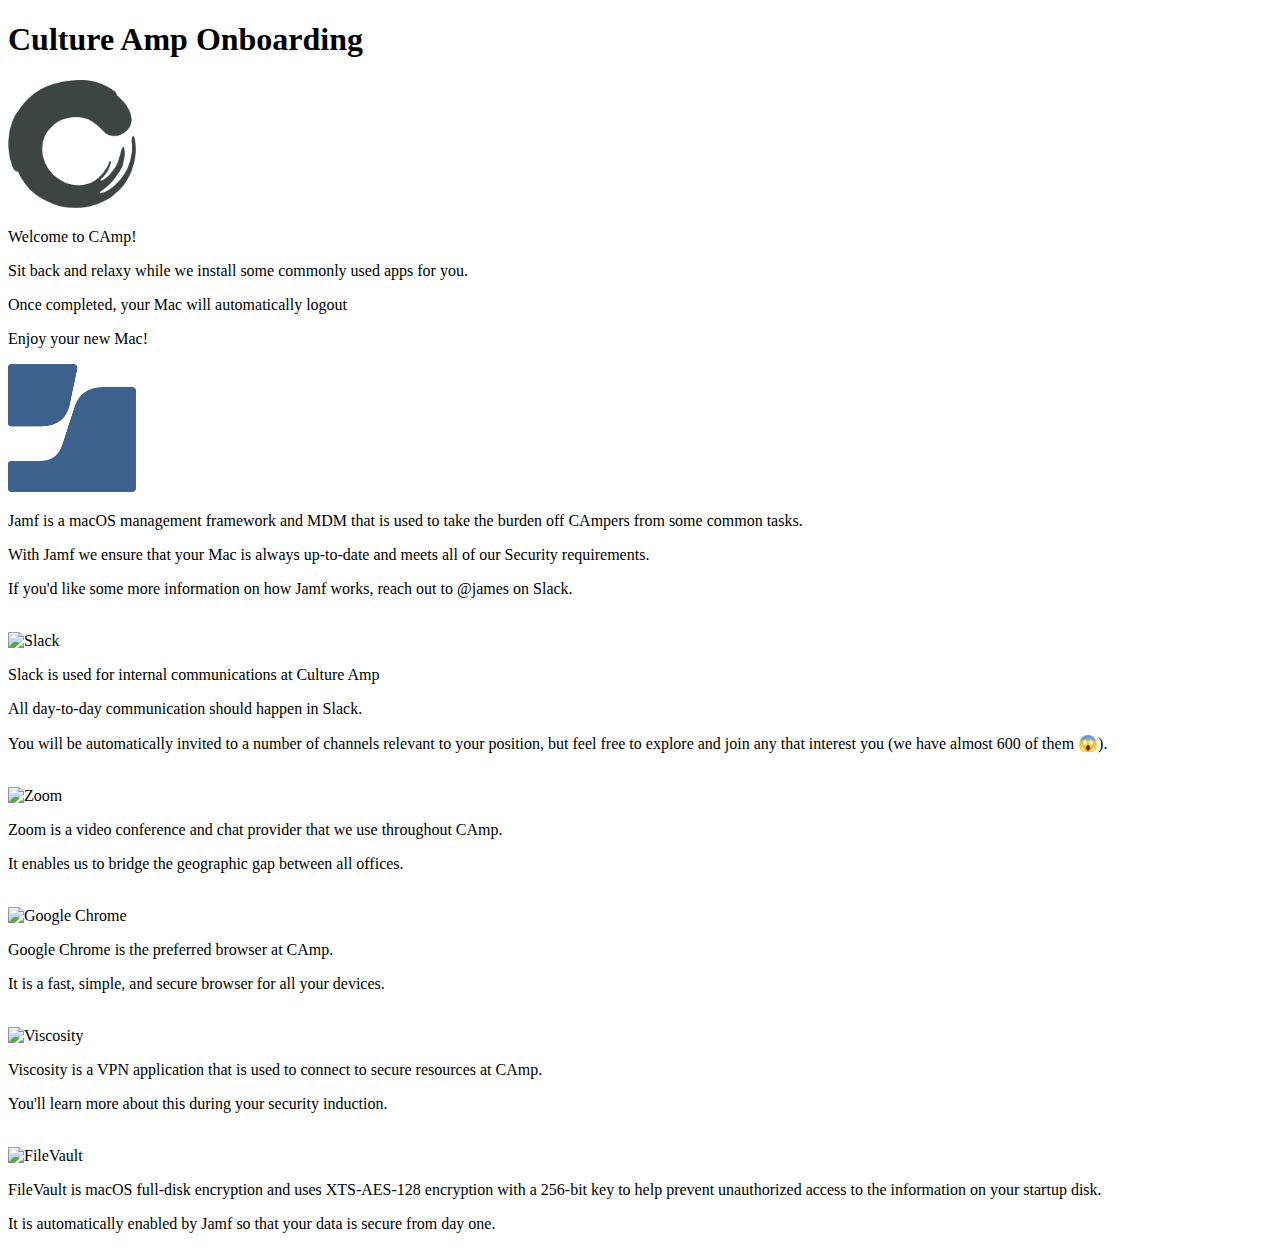
==== ROOT/Library/Application Support/SplashBuddy/presentation.bundle/Base.lproj/index.html @ 5cfcba08 "Improved messaging - Added information to each of the about screens - Added some new icons" ====
<!DOCTYPE html PUBLIC "-//W3C//DTD XHTML 1.1//EN" "http://www.w3.org/TR/xhtml11/DTD/xhtml11.dtd">
	<head>
		<title>Culture Amp Setup</title>
		<meta http-equiv="Content-Type" content="text/html; charset=UTF-8" />
		<link rel="stylesheet" href="styles.css">
		<link rel="stylesheet" type="text/css" href="slick/slick.css"/>
		<link rel="stylesheet" type="text/css" href="slick/slick-theme.css"/>
		<script src="jquery-3.2.1.min.js"></script>
		<style>
		img {
    margin-left: auto;
    margin-right: auto;
    width: 8em
		}
		</style>
	</head>

	<body>
		<p>
		<h1>Culture Amp Onboarding</h1>
		<div class="content">
			<div class="carousel">
  			<div>
					<img src="enso-charcoal.png" alt="Enso" style="width:128px;height:128px;">
					<br>
					<p>Welcome to CAmp!
					<p>Sit back and relaxy while we install some commonly used apps for you.
  				<p>Once completed, your Mac will automatically logout
  				<p>Enjoy your new Mac!
				</div>
				<div>
					<img src="Jamf.png" alt="Jamf" style="width:128px;height:128px;">
					<br>
					<p>Jamf is a macOS management framework and MDM that is used to take the burden off CAmpers from some common tasks.
					<p>With Jamf we ensure that your Mac is always up-to-date and meets all of our Security requirements.
					<p>If you'd like some more information on how Jamf works, reach out to @james on Slack.
				</div>
				<div>
					<br>
					<img src="Slack.png" alt="Slack" style="width:128px;height:128px;">
					<br>
					<p>Slack is used for internal communications at Culture Amp
					<p>All day-to-day communication should happen in Slack.
					<p>You will be automatically invited to a number of channels relevant to your position, but feel free to explore and join any that interest you (we have almost 600 of them 😱).

				</div>
				<div>
					<br>
					<img src="Zoom.png" alt="Zoom" style="width:128px;height:128px;">
					<br>
					<p>Zoom is a video conference and chat provider that we use throughout CAmp.
					<p>It enables us to bridge the geographic gap between all offices.
				</div>
				<div>
					<br>
					<img src="Chrome.png" alt="Google Chrome" style="width:128px;height:128px;">
					<br>
					<p>Google Chrome is the preferred browser at CAmp.
					<p>It is a fast, simple, and secure browser for all your devices.
				</div>
				<div>
					<br>
					<img src="Viscosity.png" alt="Viscosity" style="width:128px;height:128px;">
					<br>
					<p>Viscosity is a VPN application that is used to connect to secure resources at CAmp.
					<p>You'll learn more about this during your security induction.
				</div>
				<div>
					<br>
					<img src="FileVault.png" alt="FileVault" style="width:128px;height:128px;">
					<br>
					<p>FileVault is macOS full-disk encryption and uses XTS-AES-128 encryption with a 256-bit key to help prevent unauthorized access to the information on your startup disk.
					<p>It is automatically enabled by Jamf so that your data is secure from day one.
				</div>
			</div>
		</div>



			<script type="text/javascript" src="slick/slick.min.js"></script>

			<script type="text/javascript">
	    $(document).ready(function(){
	      $('.carousel').slick({
					slidesToScroll: 1,
 					autoplay: true,
 					autoplaySpeed: 10000,
					arrows: false,
					dots: true,
					draggable: false
	      });
	    });
	  </script>

	</body>
</html>
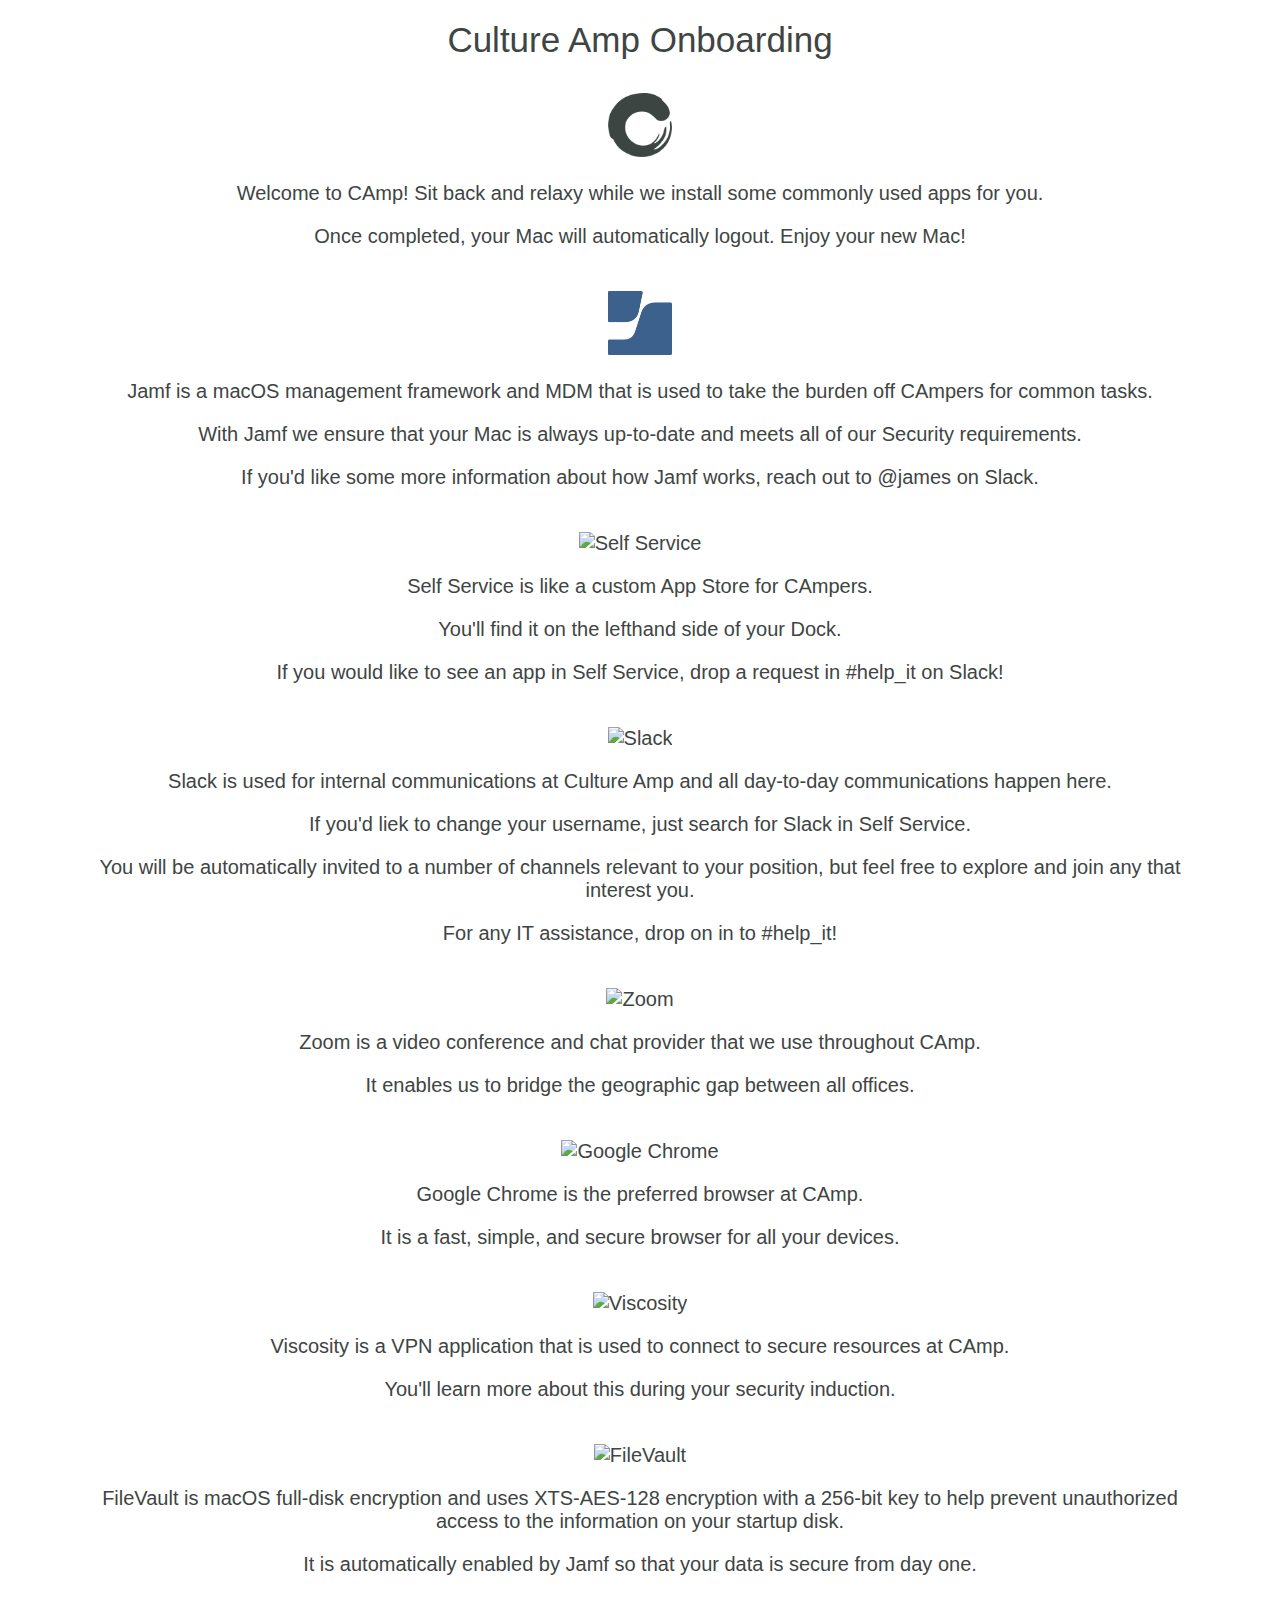
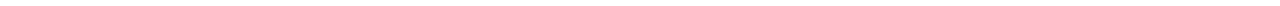
==== commit 3586171a: "Updates to Self Service messaging" ====
--- a/ROOT/Library/Application Support/SplashBuddy/presentation.bundle/Base.lproj/index.html
+++ b/ROOT/Library/Application Support/SplashBuddy/presentation.bundle/Base.lproj/index.html
@@ -6,13 +6,6 @@
 		<link rel="stylesheet" type="text/css" href="slick/slick.css"/>
 		<link rel="stylesheet" type="text/css" href="slick/slick-theme.css"/>
 		<script src="jquery-3.2.1.min.js"></script>
-		<style>
-		img {
-    margin-left: auto;
-    margin-right: auto;
-    width: 8em
-		}
-		</style>
 	</head>
 
 	<body>
@@ -21,53 +14,61 @@
 		<div class="content">
 			<div class="carousel">
   			<div>
-					<img src="enso-charcoal.png" alt="Enso" style="width:128px;height:128px;">
 					<br>
-					<p>Welcome to CAmp!
-					<p>Sit back and relaxy while we install some commonly used apps for you.
-  				<p>Once completed, your Mac will automatically logout
-  				<p>Enjoy your new Mac!
-				</div>
-				<div>
-					<img src="Jamf.png" alt="Jamf" style="width:128px;height:128px;">
+					<img src="enso-charcoal.png" alt="Enso" style="width:64px;height:64px;">
 					<br>
-					<p>Jamf is a macOS management framework and MDM that is used to take the burden off CAmpers from some common tasks.
-					<p>With Jamf we ensure that your Mac is always up-to-date and meets all of our Security requirements.
-					<p>If you'd like some more information on how Jamf works, reach out to @james on Slack.
+					<p>Welcome to CAmp! Sit back and relaxy while we install some commonly used apps for you.
+  				<p>Once completed, your Mac will automatically logout. Enjoy your new Mac!
 				</div>
 				<div>
 					<br>
-					<img src="Slack.png" alt="Slack" style="width:128px;height:128px;">
+					<img src="Jamf.png" alt="Jamf" style="width:64px;height:64px;">
 					<br>
-					<p>Slack is used for internal communications at Culture Amp
-					<p>All day-to-day communication should happen in Slack.
-					<p>You will be automatically invited to a number of channels relevant to your position, but feel free to explore and join any that interest you (we have almost 600 of them 😱).
-
+					<p>Jamf is a macOS management framework and MDM that is used to take the burden off CAmpers for common tasks.
+					<p>With Jamf we ensure that your Mac is always up-to-date and meets all of our Security requirements.
+					<p>If you'd like some more information about how Jamf works, reach out to @james on Slack.
 				</div>
 				<div>
 					<br>
-					<img src="Zoom.png" alt="Zoom" style="width:128px;height:128px;">
+					<img src="Self Service.png" alt="Self Service" style="width:64px;height:64px;">
+					<br>
+					<p>Self Service is like a custom App Store for CAmpers.
+					<p>You'll find it on the lefthand side of your Dock.
+					<p>If you would like to see an app in Self Service, drop a request in #help_it on Slack!
+				</div>
+				<div>
+					<br>
+					<img src="Slack.png" alt="Slack" style="width:64px;height:64px;">
+					<br>
+					<p>Slack is used for internal communications at Culture Amp and all day-to-day communications happen here.
+					<p>If you'd liek to change your username, just search for Slack in Self Service.
+					<p>You will be automatically invited to a number of channels relevant to your position, but feel free to explore and join any that interest you.
+					<p>For any IT assistance, drop on in to #help_it!
+				</div>
+				<div>
+					<br>
+					<img src="Zoom.png" alt="Zoom" style="width:64px;height:64px;">
 					<br>
 					<p>Zoom is a video conference and chat provider that we use throughout CAmp.
 					<p>It enables us to bridge the geographic gap between all offices.
 				</div>
 				<div>
 					<br>
-					<img src="Chrome.png" alt="Google Chrome" style="width:128px;height:128px;">
+					<img src="Chrome.png" alt="Google Chrome" style="width:64px;height:64px;">
 					<br>
 					<p>Google Chrome is the preferred browser at CAmp.
 					<p>It is a fast, simple, and secure browser for all your devices.
 				</div>
 				<div>
 					<br>
-					<img src="Viscosity.png" alt="Viscosity" style="width:128px;height:128px;">
+					<img src="Viscosity.png" alt="Viscosity" style="width:64px;height:64px;">
 					<br>
 					<p>Viscosity is a VPN application that is used to connect to secure resources at CAmp.
 					<p>You'll learn more about this during your security induction.
 				</div>
 				<div>
 					<br>
-					<img src="FileVault.png" alt="FileVault" style="width:128px;height:128px;">
+					<img src="FileVault.png" alt="FileVault" style="width:64px;height:64px;">
 					<br>
 					<p>FileVault is macOS full-disk encryption and uses XTS-AES-128 encryption with a 256-bit key to help prevent unauthorized access to the information on your startup disk.
 					<p>It is automatically enabled by Jamf so that your data is secure from day one.
@@ -77,9 +78,8 @@
 
 
 
-			<script type="text/javascript" src="slick/slick.min.js"></script>
-
-			<script type="text/javascript">
+	<script type="text/javascript" src="slick/slick.min.js"></script>
+		<script type="text/javascript">
 	    $(document).ready(function(){
 	      $('.carousel').slick({
 					slidesToScroll: 1,
@@ -87,10 +87,11 @@
  					autoplaySpeed: 10000,
 					arrows: false,
 					dots: true,
-					draggable: false
+					draggable: false,
+					fade: true,
+					speed: 750,
 	      });
 	    });
 	  </script>
-
 	</body>
 </html>
--- a/ROOT/Library/Application Support/SplashBuddy/presentation.bundle/Base.lproj/styles.css
+++ b/ROOT/Library/Application Support/SplashBuddy/presentation.bundle/Base.lproj/styles.css
@@ -0,0 +1,86 @@
+@font-face {
+  font-family: "Ideal Sans";
+  src: url('IdealSans-Light.otf') format('opentype');
+  font-weight: lighter;
+  font-style: lighter;
+}
+@font-face {
+  font-family: "Ideal Sans";
+  src: url('IdealSans-Book.otf') format('opentype');
+  font-weight: normal;
+  font-style: normal;
+}
+body {
+  background-color: #fff;
+  background-image: url("bg-grey.png");
+  background-size: cover;
+  color: #3e4543;
+  font-size: 1.25em;
+  font-family: "Ideal Sans", helvetica;
+  font-weight: lighter;
+  margin: 0;
+  padding: 0;
+}
+img {
+  margin-left: auto;
+  margin-right: auto;
+  width: 8em
+}
+:link {
+  color: #0000FF;
+}
+:visited {
+  color: #0000FF;
+}
+a:hover {
+  color: #DE5961;
+}
+h1 {
+  text-align: center;
+  margin: 0;
+  font-size: 1.75em;
+  font-weight: lighter;
+}
+h2 {
+  font-size: 1.2em;
+  font-weight: lighter;
+}
+h3 {
+  font-size: 1.1em;
+  font-weight: lighter;
+}
+
+.content {
+  padding: 10px 75px;
+  text-align: center;
+}
+.content2 {
+  width: 90%;
+}
+.content-columns {
+  /* Setting relative positioning allows for
+  absolute positioning for sub-classes */
+  position: relative;
+  padding-top: 1em;
+}
+.content-column-left {
+  /* Value for IE/Win; will be overwritten for other browsers */
+  width: 47%;
+  padding-right: 3%;
+  float: left;
+  padding-bottom: 2em;
+}
+.content-column-right {
+  /* Values for IE/Win; will be overwritten for other browsers */
+  width: 47%;
+  padding-left: 3%;
+  float: left;
+  padding-bottom: 2em;
+}
+.content-columns>.content-column-left, .content-columns>.content-column-right {
+  /* Non-IE/Win */
+}
+
+a:hover img {
+  border: 2px solid #DE5961;
+}
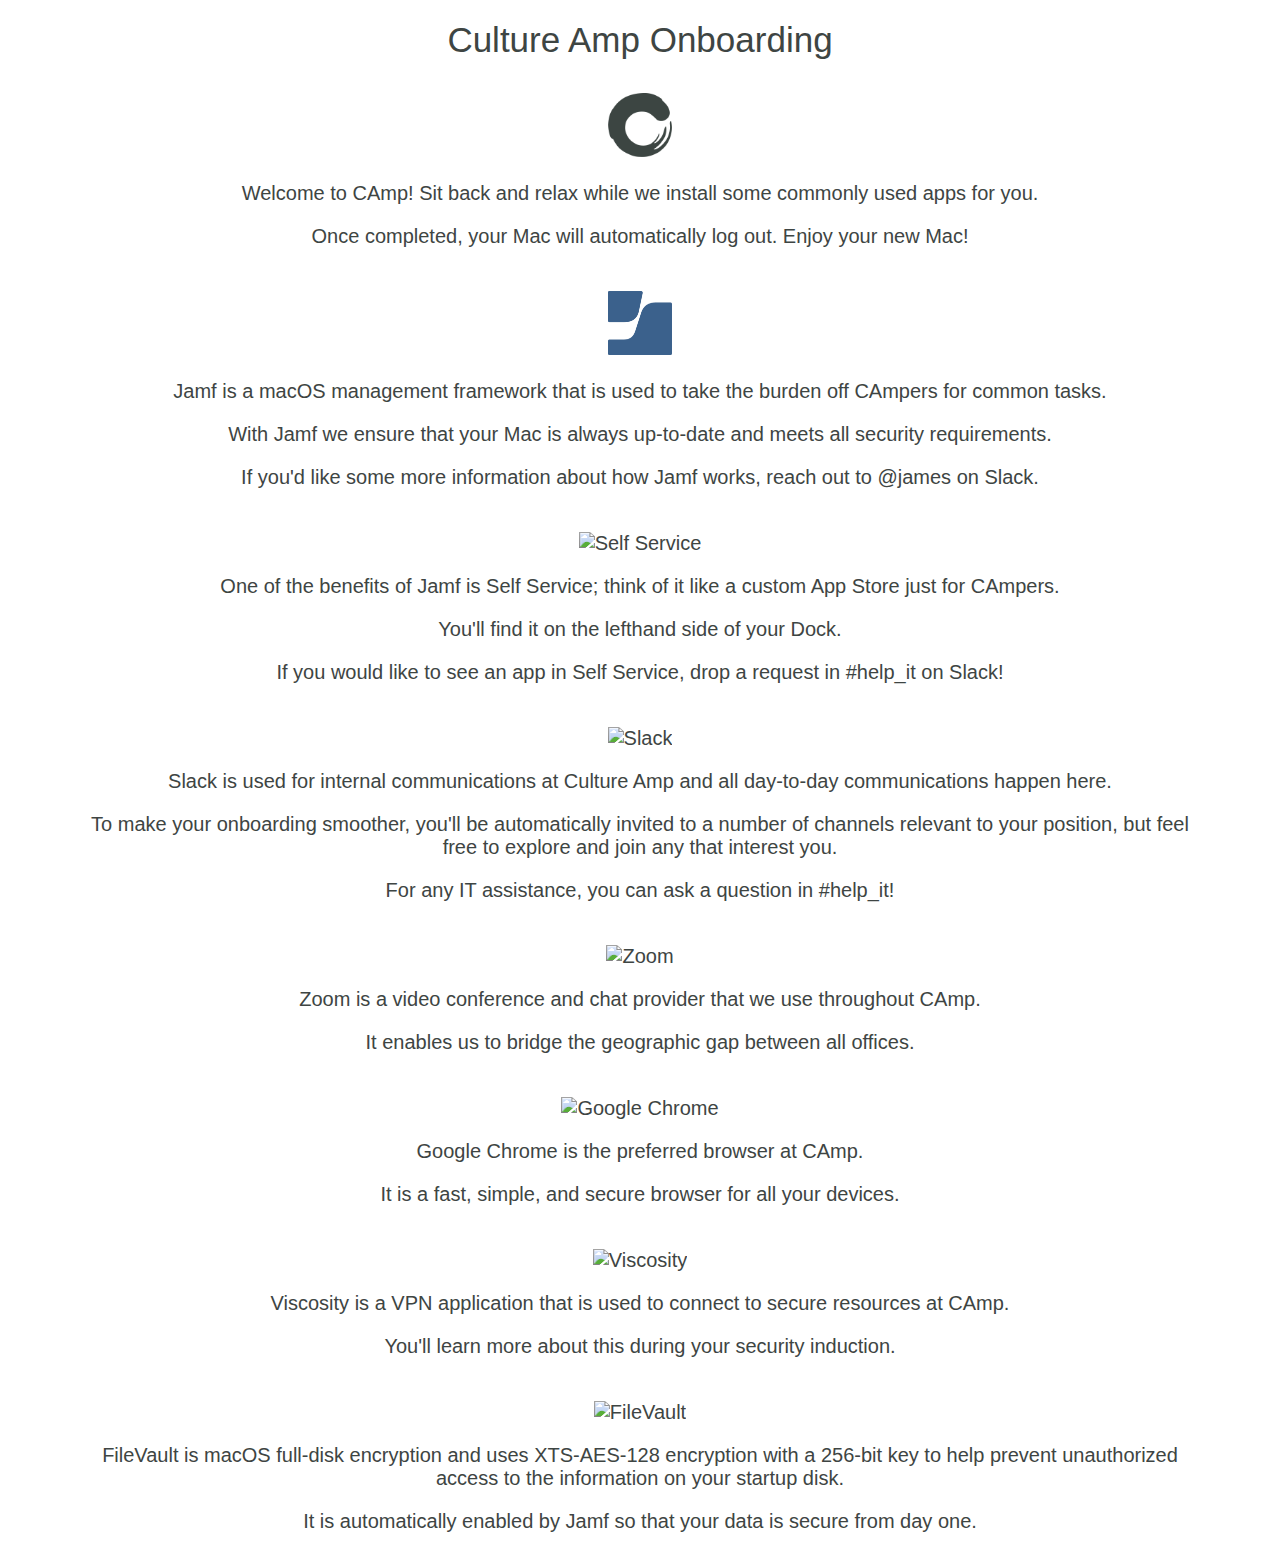
==== commit 04912c0c: "Updated with new messaging" ====
--- a/ROOT/Library/Application Support/SplashBuddy/presentation.bundle/Base.lproj/index.html
+++ b/ROOT/Library/Application Support/SplashBuddy/presentation.bundle/Base.lproj/index.html
@@ -17,22 +17,22 @@
 					<br>
 					<img src="enso-charcoal.png" alt="Enso" style="width:64px;height:64px;">
 					<br>
-					<p>Welcome to CAmp! Sit back and relaxy while we install some commonly used apps for you.
-  				<p>Once completed, your Mac will automatically logout. Enjoy your new Mac!
+					<p>Welcome to CAmp! Sit back and relax while we install some commonly used apps for you.
+  					<p>Once completed, your Mac will automatically log out. Enjoy your new Mac!
 				</div>
 				<div>
 					<br>
 					<img src="Jamf.png" alt="Jamf" style="width:64px;height:64px;">
 					<br>
-					<p>Jamf is a macOS management framework and MDM that is used to take the burden off CAmpers for common tasks.
-					<p>With Jamf we ensure that your Mac is always up-to-date and meets all of our Security requirements.
+					<p>Jamf is a macOS management framework that is used to take the burden off CAmpers for common tasks.
+					<p>With Jamf we ensure that your Mac is always up-to-date and meets all security requirements.
 					<p>If you'd like some more information about how Jamf works, reach out to @james on Slack.
 				</div>
 				<div>
 					<br>
 					<img src="Self Service.png" alt="Self Service" style="width:64px;height:64px;">
 					<br>
-					<p>Self Service is like a custom App Store for CAmpers.
+					<p>One of the benefits of Jamf is Self Service; think of it like a custom App Store just for CAmpers.
 					<p>You'll find it on the lefthand side of your Dock.
 					<p>If you would like to see an app in Self Service, drop a request in #help_it on Slack!
 				</div>
@@ -41,9 +41,8 @@
 					<img src="Slack.png" alt="Slack" style="width:64px;height:64px;">
 					<br>
 					<p>Slack is used for internal communications at Culture Amp and all day-to-day communications happen here.
-					<p>If you'd liek to change your username, just search for Slack in Self Service.
-					<p>You will be automatically invited to a number of channels relevant to your position, but feel free to explore and join any that interest you.
-					<p>For any IT assistance, drop on in to #help_it!
+					<p>To make your onboarding smoother, you'll be automatically invited to a number of channels relevant to your position, but feel free to explore and join any that interest you.
+					<p>For any IT assistance, you can ask a question in #help_it!
 				</div>
 				<div>
 					<br>
